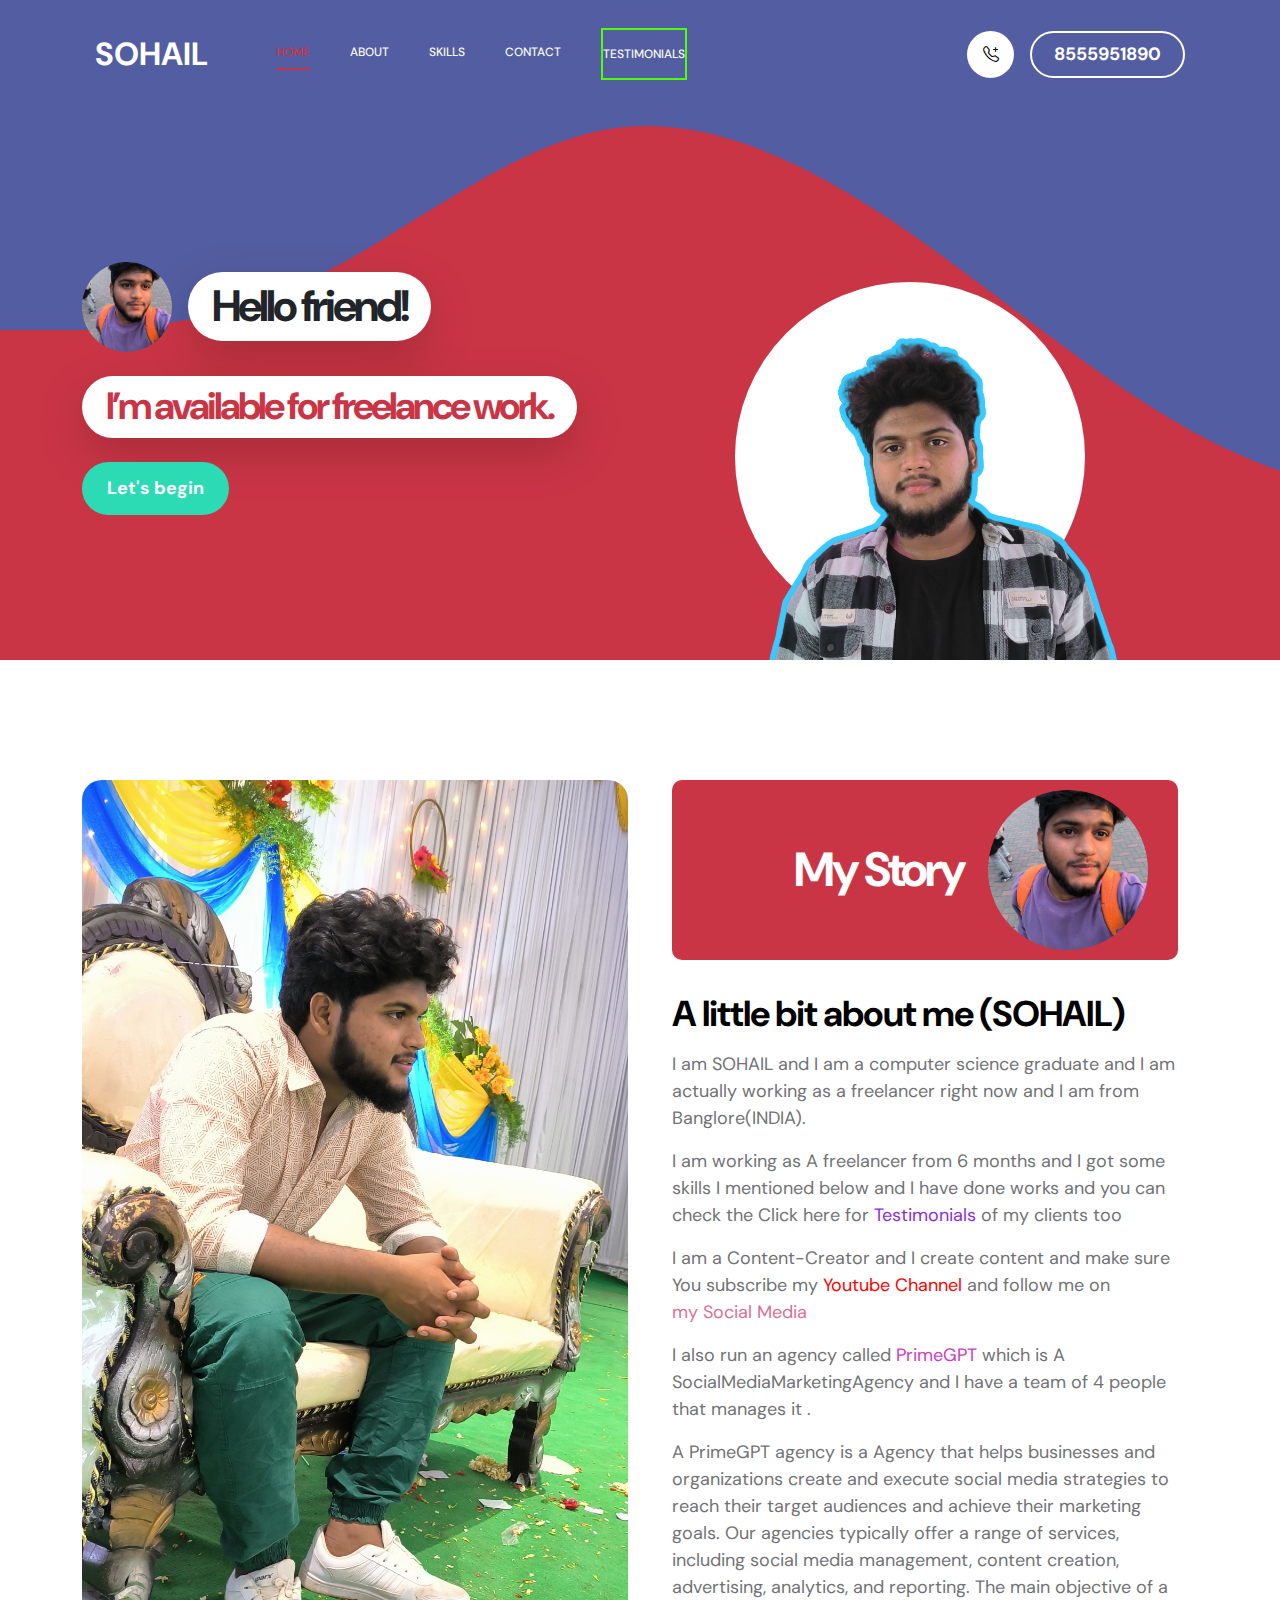
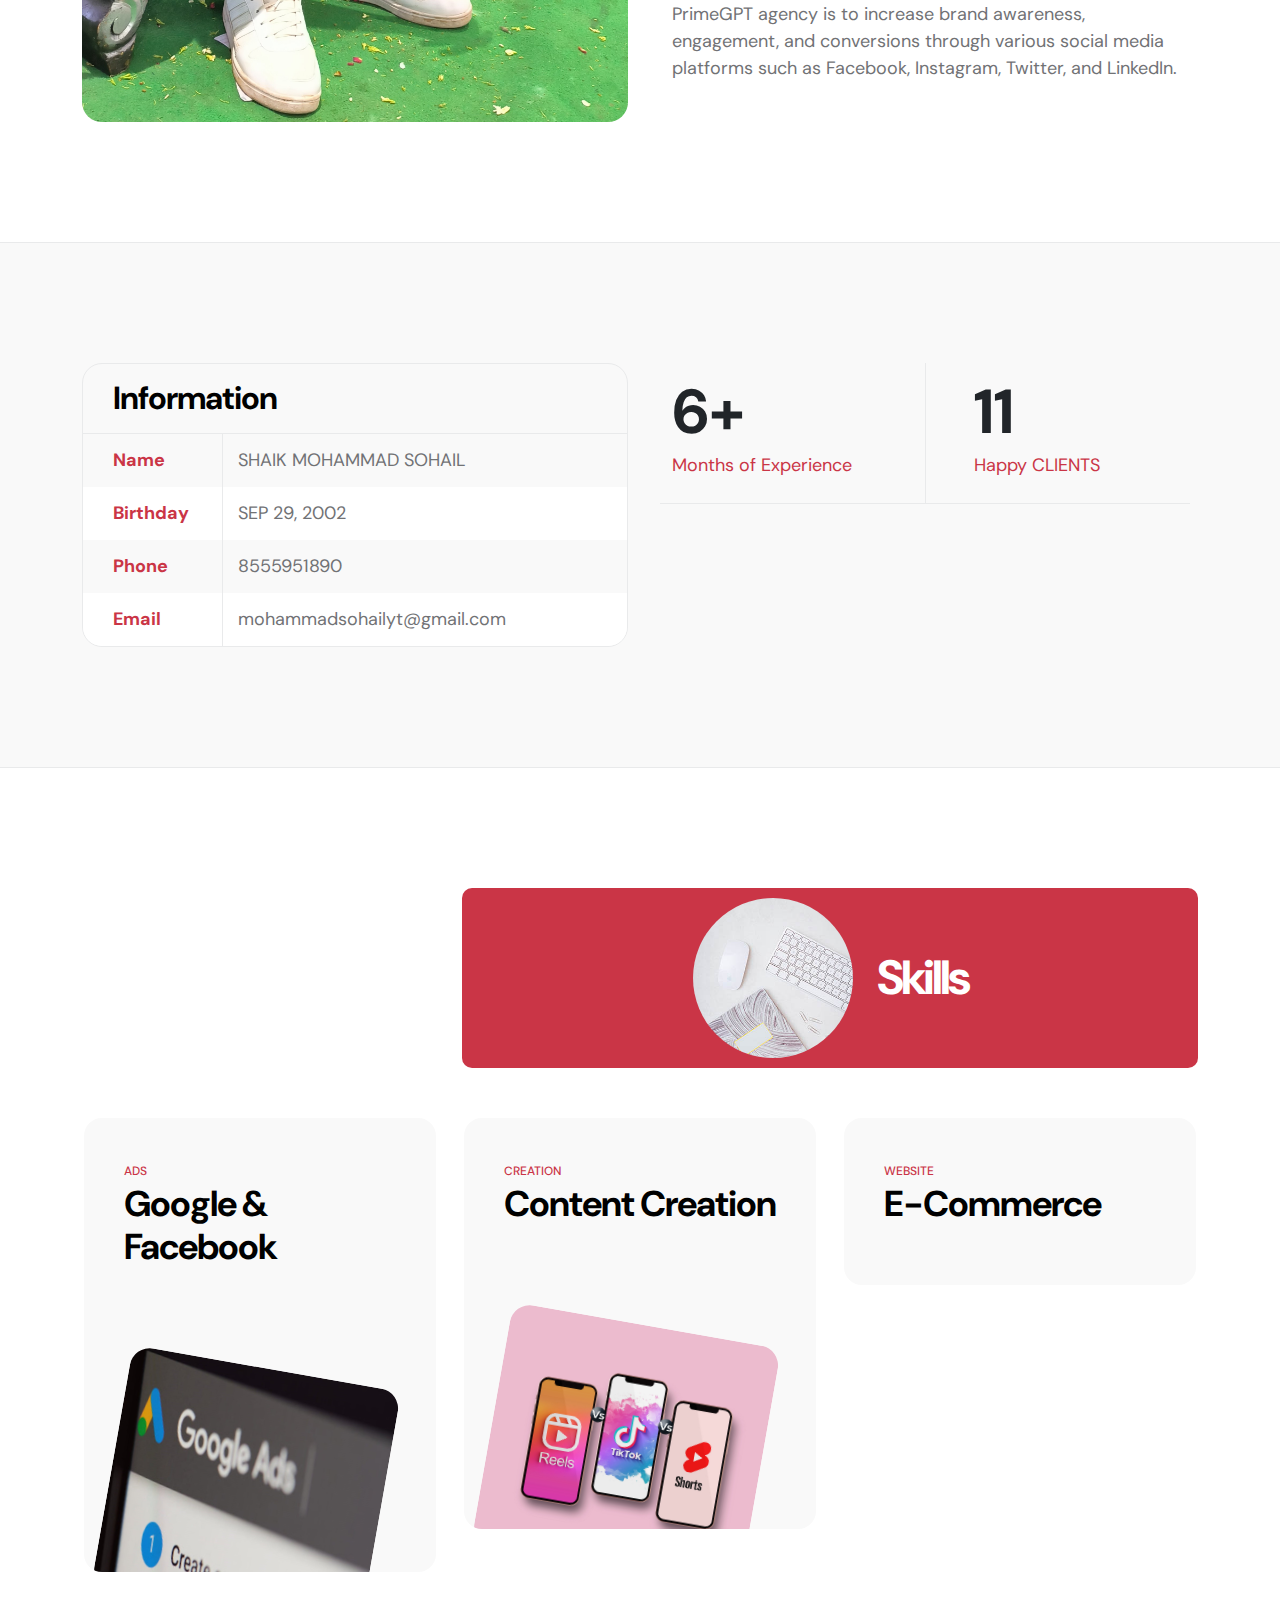
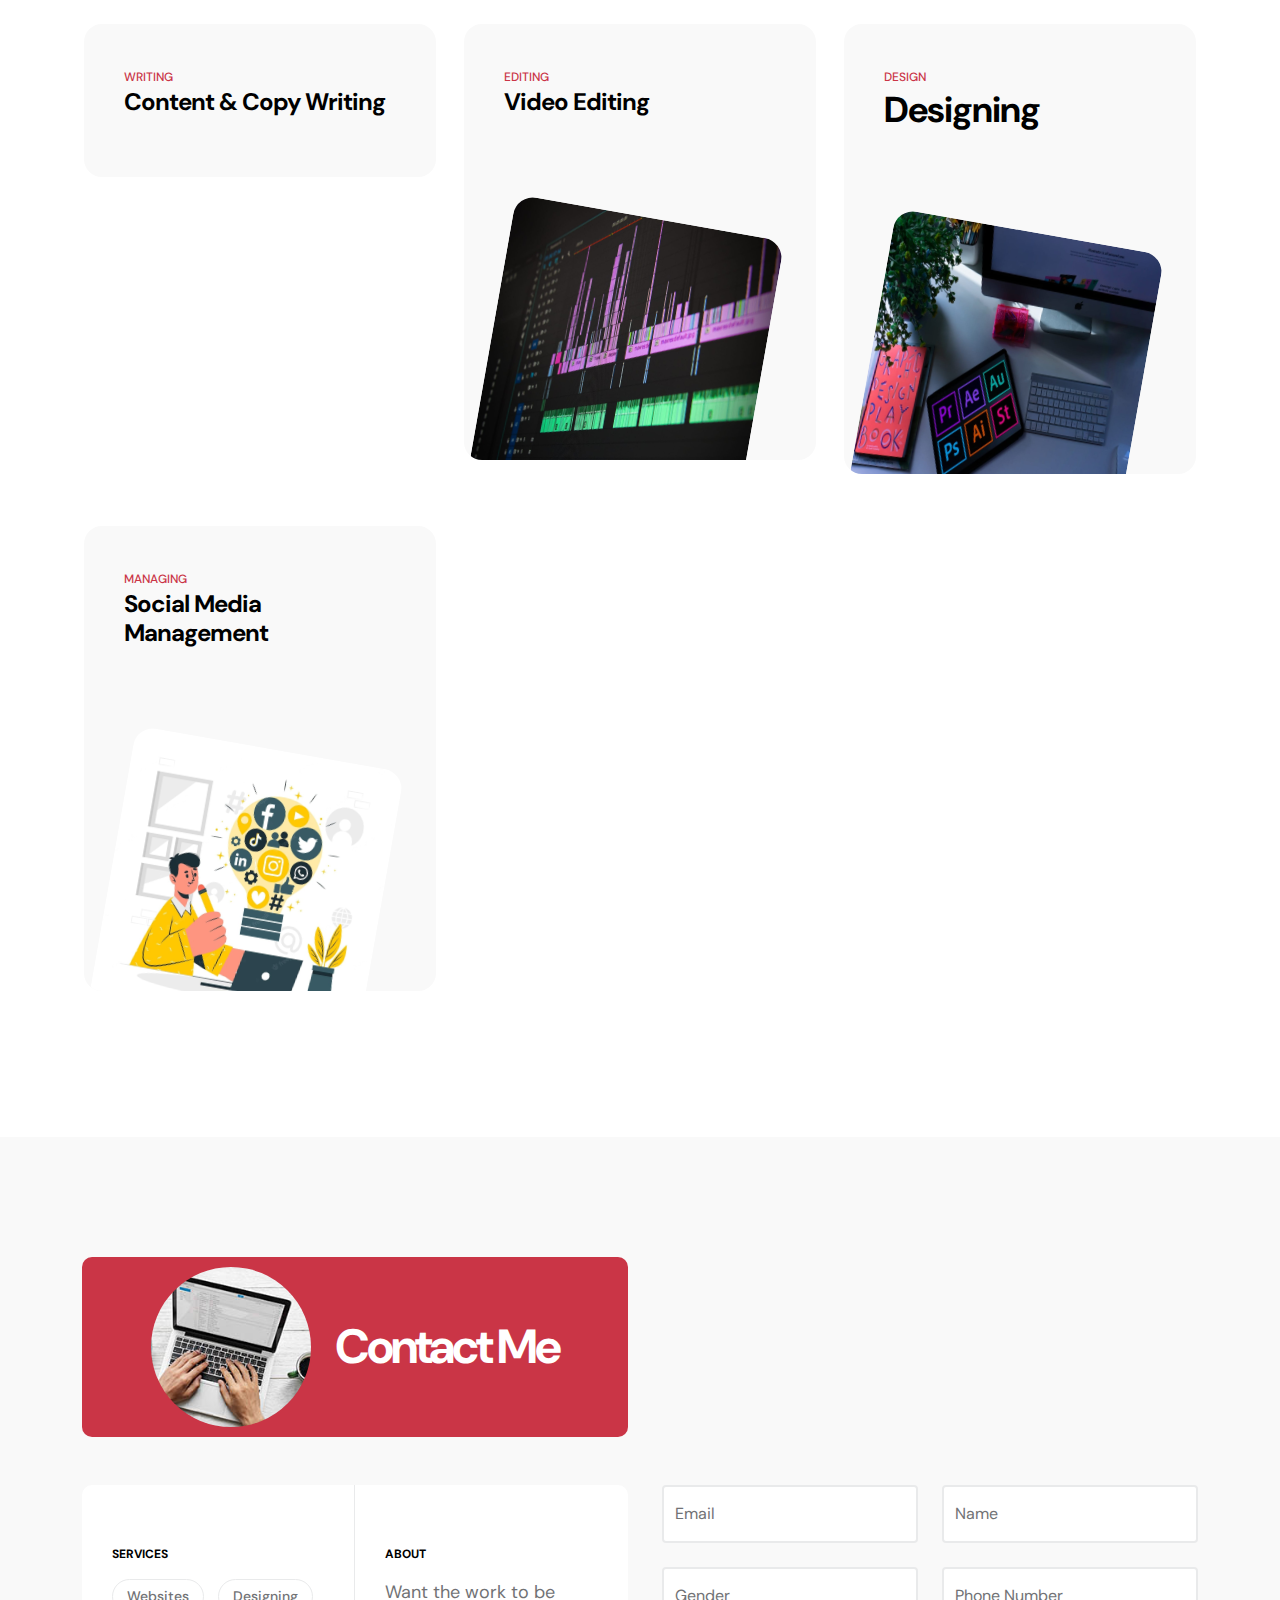
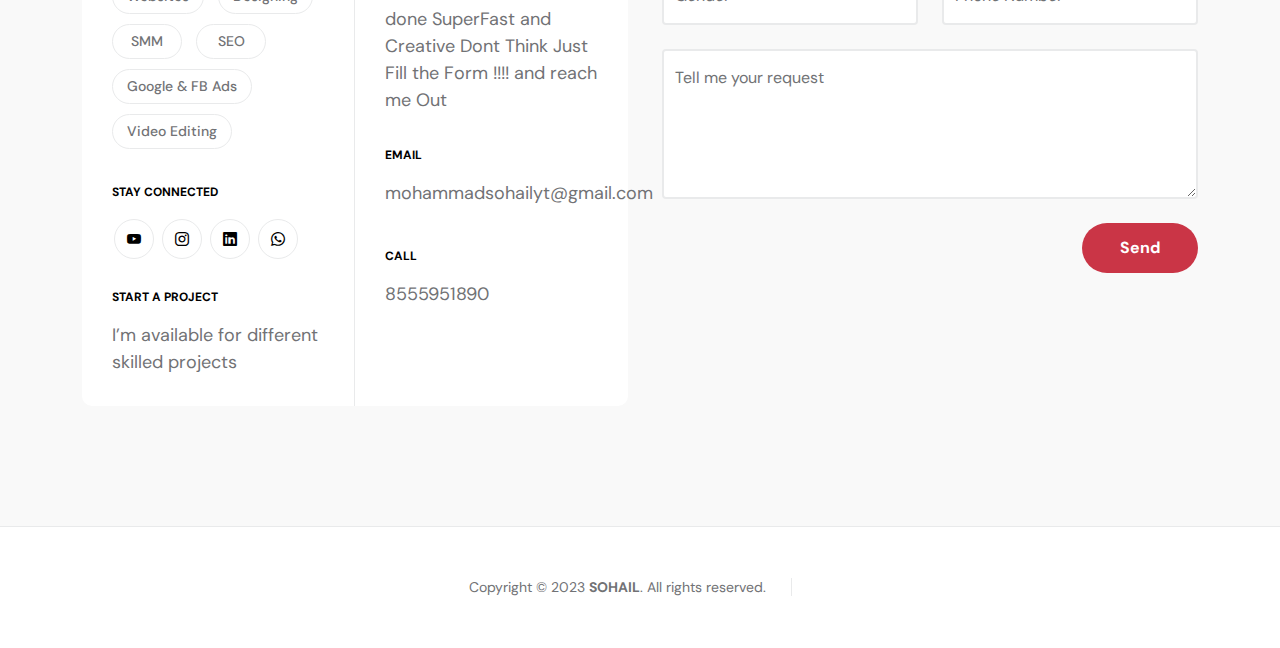
==== index.html @ 447bee87 "Add files via upload" ====
<!doctype html>
<html lang="en">
    <head>
        <meta charset="utf-8">
        <meta name="viewport" content="width=device-width, initial-scale=1">

        <meta name="description" content="">
        <meta name="author" content="Sohail">

        <!-- replace SOhailMo with templateMo for offical user -->

        <title>SOHAIL</title>

        <!-- CSS FILES -->
        <link rel="preconnect" href="https://fonts.googleapis.com">
        
        <link rel="preconnect" href="https://fonts.gstatic.com" crossorigin>
        
        <link href="https://fonts.googleapis.com/css2?family=DM+Sans:wght@400;500;700&display=swap" rel="stylesheet">

        <link href="css/bootstrap.min.css" rel="stylesheet">

        <link href="css/bootstrap-icons.css" rel="stylesheet">

        <link href="css/magnific-popup.css" rel="stylesheet">

        <link href="css/Sohail.css" rel="stylesheet">

        <link rel="icon" type="image/x-icon" href="images\favicon.ico">

        
<!--


https://Sohailmo.com/tm-578-first-portfolio

-->
    </head>
    
    <body>

        <section class="preloader">
            <div class="spinner">
                <span class="spinner-rotate"></span>    
            </div>
        </section>

        <nav class="navbar navbar-expand-lg">
            <div class="container">

                <button class="navbar-toggler" type="button" data-bs-toggle="collapse" data-bs-target="#navbarNav" aria-controls="navbarNav" aria-expanded="false" aria-label="Toggle navigation">
                    <span class="navbar-toggler-icon"></span>
                </button>

                <a href="index.html" class="navbar-brand mx-auto mx-lg-0">SOHAIL</a>

                <div class="d-flex align-items-center d-lg-none">
                    <i class="navbar-icon bi-telephone-plus me-3"></i>
                    <a href="tel: 8555951890"></a>
                        8555951890
                    </a>
                </div>

                <div class="collapse navbar-collapse" id="navbarNav">
                    <ul class="navbar-nav ms-lg-5">
                        <li class="nav-item">
                            <a class="nav-link click-scroll" href="#section_1">Home</a>
                        </li>

                        <li class="nav-item">
                            <a class="nav-link click-scroll" href="#section_2">About</a>
                        </li>

                        <!-- <li class="nav-item">
                            <a class="nav-link click-scroll" href="#section_3">Services</a>
                        </li> -->

                        <li class="nav-item">
                            <a class="nav-link click-scroll" href="#section_3">Skills</a>
                        </li>

                        <li class="nav-item">
                            <a class="nav-link click-scroll" href="#section_4">Contact</a>
                        </li> 

                        <li class="nav-item">
                            <a class="nav-link click-scroll" href="Testimonials.html" style="border: 2px solid rgb(77, 255, 0);">Testimonials</a>
                        </li>
                    </ul>

                    <div class="d-lg-flex align-items-center d-none ms-auto">
                        <i class="navbar-icon bi-telephone-plus me-3"></i>
                        <a class="custom-btn btn" href="tel:8555951890">
                            8555951890
                        </a>
                    </div>
                </div>

            </div>
        </nav>

        <main>

            <section class="hero d-flex justify-content-center align-items-center" id="section_1">
                <div class="container">
                    <div class="row">

                        <div class="col-lg-7 col-12">
                            <div class="hero-text">
                                <div class="hero-title-wrap d-flex align-items-center mb-4">
                                    <img src="images/SohailSmall.jpg" class="avatar-image avatar-image-large img-fluid" alt="">

                                    <h1 class="hero-title ms-3 mb-0">Hello friend!</h1>
                                </div>

                                <h2 class="mb-4">I’m available for freelance work.</h2>
                                <p class="mb-4"><a class="custom-btn btn custom-link" href="#section_2">Let's begin</a></p>
                            </div>
                        </div>

                        <div class="col-lg-5 col-12 position-relative">
                            <div class="hero-image-wrap"></div>
                            <img src="images/portrait-happy-excited-Sohail.png" class="hero-image img-fluid" alt="">
                        </div>

                    </div>
                </div>

                <svg xmlns="http://www.w3.org/2000/svg" viewBox="0 0 1440 320"><path fill="#535da1" fill-opacity="1" d="M0,160L24,160C48,160,96,160,144,138.7C192,117,240,75,288,64C336,53,384,75,432,106.7C480,139,528,181,576,208C624,235,672,245,720,240C768,235,816,213,864,186.7C912,160,960,128,1008,133.3C1056,139,1104,181,1152,202.7C1200,224,1248,224,1296,197.3C1344,171,1392,117,1416,90.7L1440,64L1440,0L1416,0C1392,0,1344,0,1296,0C1248,0,1200,0,1152,0C1104,0,1056,0,1008,0C960,0,912,0,864,0C816,0,768,0,720,0C672,0,624,0,576,0C528,0,480,0,432,0C384,0,336,0,288,0C240,0,192,0,144,0C96,0,48,0,24,0L0,0Z"></path></svg>
            </section>


            <section class="about section-padding" id="section_2">
                <div class="container">
                    <div class="row">

                        <div class="col-lg-6 col-12">
                            <img src="images/SohailPortrait.jpg" class="about-image img-fluid" alt="">
                        </div>

                        <div class="col-lg-6 col-12 mt-5 mt-lg-0">
                            <div class="about-thumb">

                                <div class="section-title-wrap d-flex justify-content-end align-items-center mb-4">
                                    <h2 class="text-white me-4 mb-0">My Story</h2>

                                    <img src="images/SohailSmall.jpg" class="avatar-image img-fluid" alt="">
                                </div>

                                <h3 class="pt-2 mb-3">A little bit about me (SOHAIL)</h3>

                                <p>I am SOHAIL and I am a computer science graduate and I am actually working as a freelancer right now and I am from Banglore(INDIA).</p>

                                <p>I am working as A freelancer from 6 months and I got some skills I mentioned below and I have done works and you can check the Click here for <a href="Testimonials.html" style="color: blueviolet;">Testimonials</a>  of my clients too </p>

                                <p>I am a Content-Creator and I create content and make sure You subscribe my <a href="https://www.youtube.com/@infyy_yt/featured" style="color: red;">Youtube Channel</a> and follow me on <Span><a class="nav click-scroll" href="#socialmedia" style="color: palevioletred;">my Social Media</a></Span></p>
                                
                                <p>I also run an agency called <a href="primegpt.netlify.app" style="color: rgb(204, 64, 197);">PrimeGPT </a>which is A SocialMediaMarketingAgency and I have a team of 4 people that manages it .</p>

                                <p>
A PrimeGPT agency is a Agency that helps businesses and organizations create and execute social media strategies to reach their target audiences and achieve their marketing goals. Our agencies typically offer a range of services, including social media management, content creation, advertising, analytics, and reporting. The main objective of a PrimeGPT agency is to increase brand awareness, engagement, and conversions through various social media platforms such as Facebook, Instagram, Twitter, and LinkedIn. </p>
                            </div>
                        </div>

                    </div>
                </div>
            </section>

            <section class="featured section-padding">
                <div class="container">
                    <div class="row">

                        <div class="col-lg-6 col-12">
                            <div class="profile-thumb">
                                <div class="profile-title">
                                    <h4 class="mb-0">Information</h4>
                                </div>

                                <div class="profile-body">
                                    <p>
                                        <span class="profile-small-title">Name</span> 
                                        <span>SHAIK MOHAMMAD SOHAIL</span>
                                    </p>

                                    <p>
                                        <span class="profile-small-title">Birthday</span> 
                                        <span>SEP 29, 2002</span>
                                    </p>

                                    <p>
                                        <span class="profile-small-title">Phone</span> 
                                         <span><a href="tel: 8555951890">8555951890</a></span>
                                    </p>

                                    <p>
                                        <span class="profile-small-title">Email</span> 
                                        <span><a href="mailto:mohammadsohailyt@gmail.com">mohammadsohailyt@gmail.com</a></span>
                                    </p>
                                </div>
                            </div>
                        </div>

                        <div class="col-lg-6 col-12 mt-5 mt-lg-0">
                            <div class="about-thumb">
                                <div class="row">
                                    <div class="col-lg-6 col-6 featured-border-bottom py-2">
                                        <strong class="featured-numbers">6+</strong>

                                        <p class="featured-text">Months of Experience</p>
                                    </div>

                                    <div class="col-lg-6 col-6 featured-border-start featured-border-bottom ps-5 py-2">
                                        <strong class="featured-numbers">11</strong>

                                        <p class="featured-text">Happy CLIENTS</p>
                                    </div>

                                    <!-- <div class="col-lg-6 col-6 pt-4">
                                        <strong class="featured-numbers">14</strong>

                                        <p class="featured-text">PROJECTS</p>
                                    </div> -->

                                    <!-- <div class="col-lg-6 col-6 featured-border-start ps-5 pt-4">
                                        <strong class="featured-numbers">72+</strong>

                                        <p class="featured-text">Digital Awards</p>
                                    </div> -->
                                </div>
                            </div>
                        </div>

                    </div>
                </div>
            </section>


            <!-- <section class="clients section-padding">
                <div class="container">
                    <div class="row align-items-center">

                        <div class="col-lg-12 col-12">
                            <h3 class="text-center mb-5">Companies I've had worked</h3>
                        </div>

                        <div class="col-lg-2 col-4 ms-auto clients-item-height">
                            <img src="images/clients/cachet.svg" class="clients-image img-fluid" alt="">
                        </div>

                        <div class="col-lg-2 col-4 clients-item-height">
                            <img src="images/clients/guitar-center.svg" class="clients-image img-fluid" alt="">
                        </div>

                        <div class="col-lg-2 col-4 clients-item-height">
                            <img src="images/clients/tokico.svg" class="clients-image img-fluid" alt="">
                        </div>

                        <div class="col-lg-2 col-4 clients-item-height">
                            <img src="images/clients/shopify.svg" class="clients-image img-fluid" alt="">
                        </div>

                        <div class="col-lg-2 col-4 me-auto clients-item-height">
                            <img src="images/clients/profil-rejser.svg" class="clients-image img-fluid" alt="">
                        </div>

                    </div>
                </div>
            </section> -->


            <!-- <section class="services section-padding" id="section_3">
                <div class="container">
                    <div class="row">

                        <div class="col-lg-10 col-12 mx-auto">
                            <div class="section-title-wrap d-flex justify-content-center align-items-center mb-5">
                                <img src="images/handshake-man-woman-after-signing-business-contract-closeup.jpg" class="avatar-image img-fluid" alt="">

                                <h2 class="text-white ms-4 mb-0">Services</h2>
                            </div>

                            <div class="row pt-lg-5">
                                <div class="col-lg-6 col-12">
                                    <div class="services-thumb">
                                        <div class="d-flex flex-wrap align-items-center border-bottom mb-4 pb-3">
                                            <h3 class="mb-0">Websites</h3>

                                            <div class="services-price-wrap ms-auto">
                                                <p class="services-price-text mb-0">$2,400</p>
                                                <div class="services-price-overlay"></div>
                                            </div>
                                        </div>

                                        <p>You may want to explore Too CSS for great collection of free HTML CSS templates.</p>

                                        <a href="#" class="custom-btn custom-border-btn btn mt-3">Discover More</a>

                                        <div class="services-icon-wrap d-flex justify-content-center align-items-center">
                                            <i class="services-icon bi-globe"></i>
                                        </div>
                                    </div>
                                </div>

                                <div class="col-lg-6 col-12">
                                    <div class="services-thumb services-thumb-up">
                                        <div class="d-flex flex-wrap align-items-center border-bottom mb-4 pb-3">
                                            <h3 class="mb-0">Branding</h3>

                                            <div class="services-price-wrap ms-auto">
                                                <p class="services-price-text mb-0">$1,200</p>
                                                <div class="services-price-overlay"></div>
                                            </div>
                                        </div>

                                        <p>You can explore more CSS templates on SohailMo website by browsing through different tags.</p>

                                        <a href="#" class="custom-btn custom-border-btn btn mt-3">Discover More</a>

                                        <div class="services-icon-wrap d-flex justify-content-center align-items-center">
                                            <i class="services-icon bi-lightbulb"></i>
                                        </div>
                                    </div>
                                </div>

                                <div class="col-lg-6 col-12">
                                    <div class="services-thumb">
                                        <div class="d-flex flex-wrap align-items-center border-bottom mb-4 pb-3">
                                            <h3 class="mb-0">Ecommerce</h3>

                                            <div class="services-price-wrap ms-auto">
                                                <p class="services-price-text mb-0">$3,600</p>
                                                <div class="services-price-overlay"></div>
                                            </div>
                                        </div>

                                        <p>If you need a customized ecommerce website for your business, feel free to discuss with me.</p>

                                        <a href="#" class="custom-btn custom-border-btn btn mt-3">Discover More</a>

                                        <div class="services-icon-wrap d-flex justify-content-center align-items-center">
                                            <i class="services-icon bi-phone"></i>
                                        </div>
                                    </div>
                                </div>

                                <div class="col-lg-6 col-12">
                                    <div class="services-thumb services-thumb-up">
                                        <div class="d-flex flex-wrap align-items-center border-bottom mb-4 pb-3">
                                            <h3 class="mb-0">SEO</h3>

                                            <div class="services-price-wrap ms-auto">
                                                <p class="services-price-text mb-0">$1,450</p>
                                                <div class="services-price-overlay"></div>
                                            </div>
                                        </div>

                                        <p>To list your website first on any search engine, we will work together. First Portfolio is one-page CSS Template for free download.</p>

                                        <a href="#" class="custom-btn custom-border-btn btn mt-3">Discover More</a>

                                        <div class="services-icon-wrap d-flex justify-content-center align-items-center">
                                            <i class="services-icon bi-google"></i>
                                        </div>
                                    </div>
                                </div>
                            </div>
                        </div>
                    </div>
                </div>
            </section> -->


            <section class="projects section-padding" id="section_3">
                <div class="container">
                    <div class="row">

                        <div class="col-lg-8 col-md-8 col-12 ms-auto">
                            <div class="section-title-wrap d-flex justify-content-center align-items-center mb-4">
                                <img src="images/white-desk-work-study-aesthetics.jpg" class="avatar-image img-fluid" alt="">

                                <h2 class="text-white ms-4 mb-0">Skills</h2>
                            </div>
                        </div>

                        <div class="clearfix" ></div>

                        <div class="col-lg-4 col-md-6 col-12">
                            <div class="projects-thumb">
                                <div class="projects-info">
                                    <small class="projects-tag">Ads</small>

                                    <h3 class="projects-title">Google & Facebook</h3>

                                    <!-- <a Testimonials.html" style="font-weight: bolder;">Click here for Testimonials</a> -->
                                </div>

                                <a href="images/projects/Google_ads.jpeg" class="popup-image">
                                    <img src="images/projects/Google_ads.jpeg" class="projects-image img-fluid" alt="">
                                </a>
                            </div>
                        </div>

                        <div class="col-lg-4 col-md-6 col-12">
                            <div class="projects-thumb">
                                <div class="projects-info">
                                    <small class="projects-tag">Creation</small>

                                    <h3 class="projects-title">Content Creation</h3>
                                    <!-- <a href="www.instagram.com" style="font-weight: bolder;">Click here for www.instagram.com</a> -->

                                </div>

                                <a href="images/projects/Content_creation.jpg" class="popup-image">
                                    <img src="images/projects/Content_creation.jpg" class="projects-image img-fluid" alt="">
                                </a>
                            </div>
                        </div>

                        <div class="col-lg-4 col-md-6 col-12">
                            <div class="projects-thumb">
                                <div class="projects-info">
                                    <small class="projects-tag">Website</small>

                                    <h3 class="projects-title">E-Commerce</h3>
                                    <!-- <a href="Testimonials.html" style="font-weight: bolder;">Click here for Testimonials</a> -->

                                </div>

                                <a href="images/projects/WebDesign.jpg" class="popup-image">
                                    <img src="images/projects/WebDesign.jpg" class="projects-image img-fluid" alt="">
                                </a>
                            </div>
                        </div>

                        <div class="col-lg-4 col-md-6 col-12">
                            <div class="projects-thumb">
                                <div class="projects-info">
                                    <small class="projects-tag">Writing</small>

                                    <h3 class="projects-title" style="font-size: x-large;">Content & Copy Writing</h3>
                                    <!-- <a Testimonials.html" style="font-weight: bolder;">Click here for Testimonials</a> -->

                                </div>

                                <a href="images/projects/Content_Writing.png" class="popup-image">
                                    <img src="images/projects/Content_Writing.png" class="projects-image img-fluid" alt="">
                                </a>
                            </div>
                        </div>

                        <div class="col-lg-4 col-md-6 col-12">
                            <div class="projects-thumb">
                                <div class="projects-info">
                                    <small class="projects-tag">Editing</small>

                                    <h3 class="projects-title" style="font-size: x-large;">Video Editing</h3>
                                    <!-- <a Testimonials.html" style="font-weight: bolder;">Click here for Testimonials</a> -->

                                </div>

                                <a href=images/projects/Video_editing.jpg class="popup-image">
                                    <img src=images/projects/Video_editing.jpg class="projects-image img-fluid" alt="">
                                </a>

                                
                            </div>
                        </div>

                        <div class="col-lg-4 col-md-6 col-12">
                            <div class="projects-thumb">
                                <div class="projects-info">
                                    <small class="projects-tag">Design</small>

                                    <h3 class="projects-title">Designing</h3>
                                    <!-- <a href="Testimonials.html" style="font-weight: bolder;">Click here for Testimonials</a> -->

                                </div>

                                <a href="images\projects\Design.jpg" class="popup-image">
                                    <img src="images\projects\Design.jpg" class="projects-image img-fluid" alt="">
                                </a>
                            </div>
                        </div>

                        <div class="col-lg-4 col-md-6 col-12">
                            <div class="projects-thumb">
                                <div class="projects-info">
                                    <small class="projects-tag">Managing</small>

                                    <h3 class="projects-title" style="font-size: x-large;">Social Media Management</h3>
                                    <!-- <a href="Testimonials.html" style="font-weight: bolder;">Click here for Testimonials</a> -->

                                </div>

                                <a href="images/projects/Social_media_mangement.jpeg" class="popup-image">
                                    <img src="images/projects/Social_media_mangement.jpeg" class="projects-image img-fluid" alt="">
                                </a>
                            </div>
                        </div>

                    </div>
                </div>
            </section>

            <section class="contact section-padding" id="section_4">
                    <div class="container">
                        <div class="row">

                            <div class="col-lg-6 col-md-8 col-12">
                                <div class="section-title-wrap d-flex justify-content-center align-items-center mb-5">
                                    <img src="images/aerial-view-man-using-computer-laptop-wooden-table.jpg" class="avatar-image img-fluid" alt="">

                                    <h2 class="text-white ms-4 mb-0">Contact Me</h2>
                                </div>
                            </div>

                            <div class="clearfix"></div>

                            <div class="col-lg-3 col-md-6 col-12 pe-lg-0">
                                <div class="contact-info contact-info-border-start d-flex flex-column">
                                    <strong class="site-footer-title d-block mb-3">Services</strong>

                                    <ul class="footer-menu">
                                        <li class="footer-menu-item"><a class="footer-menu-link">Websites</a></li>
                                        
                                        <li class="footer-menu-item"><a class="footer-menu-link">Designing</a></li>

                                        <li class="footer-menu-item"><a class="footer-menu-link">SMM</a></li>

                                        <li class="footer-menu-item"><a class="footer-menu-link">SEO</a></li>
                                        
                                        <li class="footer-menu-item"><a class="footer-menu-link">Google & FB Ads</a></li>
                                        
                                        <li class="footer-menu-item"><a class="footer-menu-link">Video Editing</a></li>
                                    </ul>

                                    <strong class="site-footer-title d-block mt-4 mb-3">Stay connected</strong>

                                    <ul class="social-icon" id="socialmedia">
                                        <li class="social-icon-item"><a href="https://www.youtube.com/@infyy_yt" class="social-icon-link bi-youtube" target="_blank"></a></li>

                                        <li class="social-icon-item"><a href="https://www.instagram.com/sohail_yt1/" class="social-icon-link bi-instagram" target="_blank"></a></li>
                                        
                                        <li class="social-icon-item"><a href="https://www.linkedin.com/in/sohail-yt/" class="social-icon-link bi-linkedin" target="_blank"></a></li>
                                        
                                        <li class="social-icon-item"><a href="https://wa.me/8555951890" class="social-icon-link bi-whatsapp" target="_blank"></a></li>
                                    </ul>

                                    <strong class="site-footer-title d-block mt-4 mb-3">Start a project</strong>

                                    <p class="mb-0">I’m available for different skilled projects</p>
                                </div>
                            </div>

                            <div class="col-lg-3 col-md-6 col-12 ps-lg-0">
                                <div class="contact-info d-flex flex-column">
                                    <strong class="site-footer-title d-block mb-3">About</strong>

                                    <p class="mb-2">
                                       Want the work to be done SuperFast and Creative Dont Think Just Fill the Form !!!! and reach me Out
                              </p>

                                    <strong class="site-footer-title d-block mt-4 mb-3">Email</strong>

                                    <p>
                                        <a href="mohammadsohailyt@gmail.com">
                                            mohammadsohailyt@gmail.com
                                        </a>
                                    </p>

                                    <strong class="site-footer-title d-block mt-4 mb-3">Call</strong>

                                    <p class="mb-0">
                                        <a href="tel: 8555951890">8555951890</a>
                                    </p>
                                </div>
                            </div>

                            <div class="col-lg-6 col-12 mt-5 mt-lg-0">
                                <form action="https://docs.google.com/forms/u/0/d/e/1FAIpQLSdlt6W-LqauX18nai0Jfw8NbauN20WEVrUBnO5o_7WuSZxcCA/formResponse" method="get" class="custom-form contact-form" role="form">
                                    <div class="row">
                                        <div class="col-lg-6 col-md-6 col-12">
                                            <div class="form-floating">
                                                <input type="text" name="emailAddress" id="email" class="form-control" placeholder="Email" required="">
                                                
                                                <label for="floatingInput">Email</label>
                                            </div>
                                        </div>
                                        
                                        <div class="col-lg-6 col-md-6 col-12">
                                            <div class="form-floating">
                                                <input type="text" name="entry.1287325826" id="name" class="form-control" placeholder="Name" required="">
                                                
                                                <label for="floatingInput">Name</label>
                                            </div>
                                        </div>
                                        <div class="col-lg-6 col-md-6 col-12">
                                            <div class="form-floating">
                                                <input type="text" name="entry.875300028" id="gender" class="form-control" placeholder="Gender" required="">
                                                
                                                <label for="floatingInput">Gender</label>
                                            </div>
                                        </div>
                                        <div class="col-lg-6 col-md-6 col-12"> 
                                            <div class="form-floating">
                                                <input type="number" name="entry.2131698695" id="number" pattern="[^ @]*@[^ @]*" class="form-control" placeholder="Phone Number" required="">
                                                
                                                <label for="floatingInput">Phone Number</label>
                                            </div>
                                        </div>

                                        <!-- <div class="col-lg-3 col-md-6 col-6">
                                            <div class="form-check form-check-inline">
                                                <input name="website" type="checkbox" class="form-check-input" id="inlineCheckbox1" value="1">

                                                <label class="form-check-label" for="inlineCheckbox1">
                                                    <i class="bi-globe form-check-icon"></i>
                                                    <span class="form-check-label-text">Websites</span>
                                                </label>
                                          </div>
                                        </div> -->

                                        <!-- <div class="col-lg-3 col-md-6 col-6">
                                            <div class="form-check form-check-inline">
                                                <input name="branding" type="checkbox" class="form-check-input" id="inlineCheckbox2" value="1">

                                                <label class="form-check-label" for="inlineCheckbox2">
                                                    <i class="bi-lightbulb form-check-icon"></i>
                                                    <span class="form-check-label-text">Branding</span>
                                                </label>
                                            </div>
                                        </div> -->

                                        <!-- <div class="col-lg-3 col-md-6 col-6">
                                            <div class="form-check form-check-inline">
                                                <input name="ecommerce" type="checkbox" class="form-check-input" id="inlineCheckbox3" value="1">

                                                <label class="form-check-label" for="inlineCheckbox3">
                                                    <i class="bi-phone form-check-icon"></i>
                                                    <span class="form-check-label-text">Ecommerce</span>
                                                </label>
                                            </div>
                                        </div> -->

                                        <!-- <div class="col-lg-3 col-md-6 col-6">
                                            <div class="form-check form-check-inline me-0">
                                                <input name="seo" type="checkbox" class="form-check-input" id="inlineCheckbox4" value="1">

                                                <label class="form-check-label" for="inlineCheckbox4">
                                                    <i class="bi-google form-check-icon"></i>
                                                    <span class="form-check-label-text">SEO</span>
                                                </label>
                                            </div>
                                        </div> -->

                                        <div class="col-lg-12 col-12">
                                            <div class="form-floating">
                                                <textarea class="form-control" id="message" name="entry.998501650" placeholder="Tell me your request"></textarea>
                                                
                                                <label for="floatingTextarea">Tell me your request</label>
                                            </div>
                                        </div>

                                        <div class="col-lg-3 col-12 ms-auto">
                                            <button type="submit" class="form-control">Send</button>
                                        </div>

                                    </div>
                                </form>
                            </div>

                        </div>
                    </div>
                </div>
            </section>

        </main>

        <footer class="site-footer">
            <div class="container">
                <div class="row">

                    <div class="col-lg-12 col-12">
                        <div class="copyright-text-wrap">
                            <p class="mb-0">
                                <span class="copyright-text">Copyright © 2023 <a href="#">SOHAIL</a>. All rights reserved.</span>
                                <!-- Design: 
                                <a rel="sponsored" href="https://Sohailmo.com" target="_blank">Sohailmo</a> -->
                            </p>
                        </div>
                    </div>

                </div>
            </div>
        </footer>

        <!-- JAVASCRIPT FILES -->
        <script src="js/jquery.min.js"></script>
        <script src="js/bootstrap.min.js"></script>
        <script src="js/jquery.sticky.js"></script>
        <script src="js/click-scroll.js"></script>
        <script src="js/jquery.magnific-popup.min.js"></script>
        <script src="js/magnific-popup-options.js"></script>
        <script src="js/custom.js"></script>

    </body>
</html>
---- css/Sohail.css ----
/*---------------------------------------
  CUSTOM PROPERTIES ( VARIABLES )             
-----------------------------------------*/
:root {
  --white-color:                  #ffffff;
  --primary-color:                #2cdab4;
  --secondary-color:              #ca3546;
  --section-bg-color:             #f9f9f9;
  --dark-color:                   #000000;
  --p-color:                      #717275;
  --border-color:                 #e9eaeb;
  --featured-border-color:        #d95fdb;

  --body-font-family:             'DM Sans', sans-serif;

  --h1-font-size:                 62px;
  --h2-font-size:                 48px;
  --h3-font-size:                 36px;
  --h4-font-size:                 32px;
  --h5-font-size:                 24px;
  --h6-font-size:                 22px;
  --p-font-size:                  18px;
  --menu-font-size:               12px;
  --copyright-font-size:          14px;

  --border-radius-large:          100px;
  --border-radius-medium:         20px;
  --border-radius-small:          10px;

  --font-weight-normal:           400;
  --font-weight-medium:           500;
  --font-weight-bold:             700;
}

body {
    background: var(--white-color);
    font-family: var(--body-font-family); 
}


/*---------------------------------------
  TYPOGRAPHY               
-----------------------------------------*/

h2,
h3,
h4,
h5,
h6 {
  color: var(--dark-color);
}

h1,
h2,
h3,
h4,
h5,
h6 {
  font-weight: var(--font-weight-bold);
  letter-spacing: -1px;
}

h1 {
  font-size: var(--h1-font-size);
  letter-spacing: -3px;
}

h2 {
  font-size: var(--h2-font-size);
  color: var(--secondary-color);
  letter-spacing: -3px;
}

h3 {
  font-size: var(--h3-font-size);
}

h4 {
  font-size: var(--h4-font-size);
}

h5 {
  font-size: var(--h5-font-size);
  line-height: normal;
}

h6 {
  font-size: var(--h6-font-size);
}

p {
  color: var(--p-color);
  font-size: var(--p-font-size);
  font-weight: var(--font-weight-normal);
}

ul li {
  color: var(--p-color);
  font-size: var(--p-font-size);
  font-weight: var(--font-weight-normal);
}

a, 
button {
  touch-action: manipulation;
  transition: all 0.3s;
}

a {
  color: var(--p-color);
  text-decoration: none;
}

a:hover {
  color: var(--secondary-color);
}

::selection {
  background: var(--secondary-color);
  color: var(--white-color);
}

::-moz-selection {
  background: var(--secondary-color);
  color: var(--white-color);
}

.section-padding {
  padding-top: 120px;
  padding-bottom: 120px;
}

b,
strong {
  font-weight: var(--font-weight-bold);
}

.section-title-wrap {
  background: var(--secondary-color);
  border-radius: var(--border-radius-small);
  padding: 10px 30px;
}


/*---------------------------------------
  AVATAR IMAGE               
-----------------------------------------*/
.avatar-image {
  border-radius: var(--border-radius-large);
  width: 160px;
  height: 160px;
  object-fit: cover;
}

.avatar-image-large {
  width: 90.4px;
  height: 90.4px;
}


/*---------------------------------------
  PRE LOADER               
-----------------------------------------*/
.preloader {
  position: fixed;
  top: 0;
  left: 0;
  width: 100%;
  height: 100%;
  z-index: 99999;
  display: flex;
  flex-flow: row nowrap;
  justify-content: center;
  align-items: center;
  background: none repeat scroll 0 0 var(--white-color);
}

.spinner {
  border: 1px solid transparent;
  border-radius: var(--border-radius-small);
  position: relative;
}

.spinner:before {
  content: '';
  box-sizing: border-box;
  position: absolute;
  top: 50%;
  left: 50%;
  width: 45px;
  height: 45px;
  margin-top: -10px;
  margin-left: -10px;
  border-radius: 50%;
  border: 1px solid var(--border-color);
  border-top-color: var(--white-color);
  animation: spinner .9s linear infinite;
}

@-webkit-@keyframes spinner {
  to {transform: rotate(360deg);
  }
}

@keyframes spinner {
  to {transform: rotate(360deg);}
}


/*---------------------------------------
  CUSTOM ICON               
-----------------------------------------*/
.navbar-icon {
  background: var(--white-color);
  border-radius: var(--border-radius-large);
  color: var(--dark-color);
  width: 47px;
  height: 47px;
  line-height: 47px;
  text-align: center;
}

.is-sticky .navbar-icon {
  background: var(--secondary-color);
  color: var(--white-color);
}

.form-check-icon {
  color: var(--secondary-color);
}


/*---------------------------------------
  CUSTOM BUTTON               
-----------------------------------------*/
.custom-btn,
.navbar .custom-btn {
  font-size: var(--p-font-size);
  font-weight: var(--font-weight-bold);
}

.navbar .custom-btn {
  background: transparent;
  border-width: 2px;
  border-style: solid;
  border-color: var(--white-color);
  color: var(--white-color);
  padding: 8px 22px;
}

.navbar .custom-btn:hover {
  background: var(--white-color);
  border-color: transparent;
  color: var(--secondary-color);
}

.custom-btn {
  background: var(--secondary-color);
  border-radius: var(--border-radius-large);
  color: var(--white-color);
  font-weight: var(--font-weight-bold);
  padding: 12px 24px;
}

.custom-btn:hover {
  background: var(--primary-color);
  box-shadow: 0 1rem 3rem rgba(0,0,0,.175);
  color: var(--white-color);
}

.custom-border-btn {
  background: transparent;
  border: 2px solid var(--border-color);
  color: var(--p-color);
}

.custom-border-btn:hover {
  background: var(--secondary-color);
  border-color: var(--secondary-color);
  color: var(--white-color);
}

.custom-link {
	background-color: var(--primary-color);
}

.custom-link:hover {
	background-color: var(--secondary-color);
}


/*---------------------------------------
  NAVIGATION              
-----------------------------------------*/
.sticky-wrapper {
  position: relative;
  z-index: 222;
  height: auto !important;
}

.is-sticky,
.is-sticky .navbar .container {
  background: var(--white-color);
  box-shadow: 0 1rem 3rem rgb(0 0 0 / 18%);
}

.is-sticky .navbar-brand,
.is-sticky .navbar-brand:hover {
  color: var(--dark-color);
}

.is-sticky .navbar-nav .nav-link {
  color: var(--p-color);
}

.is-sticky .navbar .custom-btn {
  border-color: var(--secondary-color);
  color: var(--secondary-color);
}

.is-sticky .navbar .custom-btn:hover {
  background: var(--secondary-color);
  color: var(--white-color);
}

.navbar {
  background: transparent;
  position: absolute;
  z-index: 9;
  right: 0;
  left: 0;
  transition: all 0.3s;
  padding-top: 15px;
  padding-bottom: 0;
}

.navbar .container {
  border-radius: var(--border-radius-small);
  padding: 10px 25px;
}

.navbar-brand {
  font-size: var(--h4-font-size);
  font-weight: var(--font-weight-bold);
}

.navbar-brand,
.navbar-brand:hover {
  color: var(--white-color);
}

.navbar-expand-lg .navbar-nav .nav-link {
  padding-right: 0;
  padding-left: 0;
  margin-right: 20px;
  margin-left: 20px;
}

.navbar-nav .nav-link {
  display: inline-block;
  color: var(--section-bg-color);
  font-size: var(--menu-font-size);
  font-weight: var(--font-weight-medium);
  text-transform: uppercase;
  position: relative;
  padding-top: 15px;
  padding-bottom: 15px;
}

.navbar-nav .nav-link::after {
  content: "";
  background: transparent;
  position: absolute;
  bottom: 6px;
  right: 0;
  left: 0;
  width: 100%;
  height: 2px;
}

.navbar-nav .nav-link.active::after, 
.navbar-nav .nav-link:hover::after {
  background: var(--secondary-color);
}

.navbar-nav .nav-link.active, 
.navbar-nav .nav-link:hover {
  color: var(--secondary-color);
}

.navbar-toggler {
  border: 0;
  padding: 0;
  cursor: pointer;
  margin: 0;
  width: 30px;
  height: 35px;
  outline: none;
}

.navbar-toggler:focus {
  outline: none;
  box-shadow: none;
}

.navbar-toggler[aria-expanded="true"] .navbar-toggler-icon {
  background: transparent;
}

.navbar-toggler[aria-expanded="true"] .navbar-toggler-icon:before,
.navbar-toggler[aria-expanded="true"] .navbar-toggler-icon:after {
  transition: top 300ms 50ms ease, -webkit-transform 300ms 350ms ease;
  transition: top 300ms 50ms ease, transform 300ms 350ms ease;
  transition: top 300ms 50ms ease, transform 300ms 350ms ease, -webkit-transform 300ms 350ms ease;
  top: 0;
}

.navbar-toggler[aria-expanded="true"] .navbar-toggler-icon:before {
  transform: rotate(45deg);
}

.navbar-toggler[aria-expanded="true"] .navbar-toggler-icon:after {
  transform: rotate(-45deg);
}

.navbar-toggler .navbar-toggler-icon {
  background: var(--white-color);
  transition: background 10ms 300ms ease;
  display: block;
  width: 30px;
  height: 2px;
  position: relative;
}

.navbar-toggler .navbar-toggler-icon:before,
.navbar-toggler .navbar-toggler-icon:after {
  transition: top 300ms 350ms ease, -webkit-transform 300ms 50ms ease;
  transition: top 300ms 350ms ease, transform 300ms 50ms ease;
  transition: top 300ms 350ms ease, transform 300ms 50ms ease, -webkit-transform 300ms 50ms ease;
  position: absolute;
  right: 0;
  left: 0;
  background: var(--white-color);
  width: 30px;
  height: 2px;
  content: '';
}

.navbar-toggler .navbar-toggler-icon::before {
  top: -8px;
}

.navbar-toggler .navbar-toggler-icon::after {
  top: 8px;
}


/*---------------------------------------
  HERO              
-----------------------------------------*/
.hero {
  background: var(--secondary-color);
  position: relative;
  overflow: hidden;
  padding-top: 330px;
  padding-bottom: 330px;
}

@media  screen and (min-width: 991px) {
  .hero {
    height: 60vh;
  }
}

.hero-title,
.hero h2 {
  background: var(--white-color);
  box-shadow: 0 1rem 3rem rgba(0,0,0,.175);
  border-radius: var(--border-radius-large);
  display: inline-block;
  padding: 8px 24px;
}

.hero-title {
	font-size: 44px;
}

.hero h2 {
	font-size: 38px;
}

.hero-text {
  position: relative;
  z-index: 22;
  top: 70px;
}

.hero-image-wrap {
  background: var(--white-color);
  border-radius: 100%;
  width: 350px;
  height: 350px;
  position: absolute;
  z-index: 22;
  top: 90px;
  right: 90;
  left: 0;
  margin: auto;
  pointer-events: none;
}

.hero-image {
  position: absolute;
  z-index: 22;
  top: 0;
  width: 100%;
  min-width: 550px;
}

.hero svg {
  position: absolute;
  z-index: 2;
  bottom: 0;
  right: 0;
  left: 0;
  overflow: hidden;
  height: 100%;
  pointer-events: none;
}


/*---------------------------------------
  ABOUT              
-----------------------------------------*/
.profile-thumb {
  border: 1px solid var(--border-color);
  border-radius: var(--border-radius-medium);
  position: relative;
  overflow: hidden;
}

.profile-title {
  border-bottom: 1px solid var(--border-color);
  padding: 15px 30px;
}

.profile-small-title {
  border-right: 1px solid var(--border-color);
  color: var(--secondary-color);
  font-weight: var(--font-weight-bold);
  min-width: 140px;
  margin-right: 10px;
  padding: 13px 30px;
  display: inline-block;
}

.profile-body p {
  margin-bottom: 0;
}

.profile-body p:nth-of-type(even) {
  background: var(--white-color);
}

.about-image {
  border-radius: var(--border-radius-medium);
}

.about-thumb {
  padding-right: 20px;
  padding-left: 20px;
}


/*---------------------------------------
  FEATURED              
-----------------------------------------*/
.featured-numbers {
  font-size: var(--h1-font-size);
  line-height: normal;
  display: block;
}

.featured-text {
  color: var(--secondary-color);
}

.featured-border-bottom {
  border-bottom: 1px solid var(--border-color);
}

.featured-border-start {
  border-left: 1px solid var(--border-color);
}


/*---------------------------------------
  CLIENTS              
-----------------------------------------*/

.clients-item-height {
	height: 120px;
}

.clients-image {
  display: block;
  max-width: 100px;
  margin: auto;
  transition: all ease 0.2s;
}

.clients-image:hover {
  transform: scale(1.3);
}


/*---------------------------------------
  SERVICES              
-----------------------------------------*/
.services,
.featured {
  background: var(--section-bg-color);
  border-top: 1px solid var(--border-color);
  border-bottom: 1px solid var(--border-color);
}

.services-thumb {
  background: var(--white-color);
  border: 2px solid transparent;
  border-radius: var(--border-radius-medium);
  position: relative;
  overflow: hidden;
  margin-bottom: 24px;
  padding: 40px 40px 240px 40px;
  transition: all 0.5s;
}

.services-thumb-up {
  position: relative;
  bottom: 50px;
  margin-bottom: -50px;
}

.services-thumb:hover {
  border: 2px solid var(--secondary-color);
  box-shadow: 0 1rem 3rem rgba(0,0,0,.175);
}

.services-thumb:hover .services-icon-wrap {
  background: var(--secondary-color);
  border-color: var(--secondary-color);
  color: var(--white-color);
}

.services-icon-wrap {
  border: 1px solid var(--border-color);
  border-radius: var(--border-radius-small);
  position: absolute;
  bottom: 0;
  right: 0;
  width: 50%;
  height: 55%;
  transform: rotate(-35deg) translateY(55px);
  transition: all ease 0.5s;
}

.services-icon {
  font-size: 90px;
  position: relative;
  bottom: 15px;
}

.services-thumb:hover .services-price-wrap {
  background: var(--secondary-color);
}

.services-thumb:hover .services-price-overlay {
  background: var(--primary-color);
}

.services-price-wrap {
  background: var(--primary-color);
  border-radius: var(--border-radius-medium);
  position: relative;
  overflow: hidden;
  padding: 6px 20px 6px 15px;
  transition: all ease 0.5s;
}

.services-price-text {
  color: var(--white-color);
  font-size: var(--copyright-font-size);
  font-weight: var(--font-weight-bold);
}

.services-price-overlay {
  background: var(--secondary-color);
  border-bottom-left-radius: 100%;
  position: absolute;
  top: 0;
  right: 0;
  width: 20px;
  height: 20px;
  pointer-events: none;
}


/*---------------------------------------
  PROJECTS              
-----------------------------------------*/
.projects-thumb {
  background: var(--section-bg-color);
  border: 2px solid var(--white-color);
  border-radius: var(--border-radius-medium);
  position: relative;
  overflow: hidden;
  margin-top: 24px;
  margin-bottom: 24px;
  padding: 40px;
  transition: all ease 0.5s;
}

.projects-thumb:hover {
  border-color: var(--secondary-color);
}

.projects-thumb:hover .projects-image,
.projects-thumb:focus .projects-image {
  transform: rotate(0) translateY(0);
}

.projects-thumb .popup-image {
  display: block;
  width: 100%;
  height: 100%;
}

.projects-image {
  border-radius: var(--border-radius-medium);
  display: block;
  width: 100%;
  transform: rotate(10deg) translateY(80px);
  transition: all ease 0.5s;
}

.projects-title {
  margin-bottom: 20px;
}

.projects-tag {
  font-size: var(--menu-font-size);
  font-weight: var(--font-weight-medium);
  color: var(--secondary-color);
  text-transform: uppercase;
  margin-bottom: 5px;
}


/*---------------------------------------
  CONTACT              
-----------------------------------------*/
.contact {
  background: var(--section-bg-color);
}

.contact-info {
  background: var(--white-color);
  border-top-right-radius: var(--border-radius-small);
  border-bottom-right-radius: var(--border-radius-small);
  padding: 60px 30px 30px 30px;
  height: 100%;
}

.contact-info-border-start {
  border-right: 1px solid var(--border-color);
  border-radius: var(--border-radius-small) 0 0 var(--border-radius-small);
}

.contact-form {
  margin-left: 10px;
}


/*---------------------------------------
  CUSTOM FORM               
-----------------------------------------*/
.custom-form .form-control {
  background: var(--white-color);
  box-shadow: none;
  border: 2px solid var(--border-color);
  color: var(--p-color);
  margin-bottom: 24px;
  padding-top: 13px;
  padding-bottom: 13px;
  outline: none;
}

.form-floating>label {
  color: var(--p-color);
}

.form-check-inline {
  vertical-align: middle;
  width: 100%;
  position: relative;
  margin-right: 0;
  margin-top: 0;
  margin-bottom: 24px;
  padding: 0;
}

.custom-form .form-check-label {
  position: absolute;
  top: 50%;
  left: 50%;
  transform: translate(-50%, -50%);
  text-align: center;
}

.form-check-label-text {
  color: var(--p-color);
  display: block;
  font-size: copyright-font-size;
  margin-top: 5px;
}

.form-check-input[type=checkbox] {
  background: var(--white-color);
  border: 2px solid var(--border-color);
  box-shadow: none;
  outline: none;
  width: 100%;
  margin-top: 0;
  margin-left: 0;
  padding: 40px 50px;
}

.form-check-input:checked[type=checkbox] {
  background-image: none;
}

.form-check-input:hover,
.form-check-input:checked {
  background-color: transparent;
  border-color: var(--secondary-color);
}

.custom-form .form-control:hover,
.custom-form .form-control:focus {
  background: transparent;
  border-color: var(--secondary-color);
}

.custom-form .form-floating textarea {
  height: 150px;
}

.custom-form button[type="submit"] {
  background: var(--secondary-color);
  border: none;
  border-radius: var(--border-radius-large);
  color: var(--white-color);
  font-weight: var(--font-weight-bold);
  transition: all 0.3s;
  margin-bottom: 0;
}

.custom-form button[type="submit"]:hover,
.custom-form button[type="submit"]:focus {
  background: var(--primary-color);
  border-color: transparent;
}


/*---------------------------------------
  SITE FOOTER              
-----------------------------------------*/
.site-footer {
  border-top: 1px solid var(--border-color);
  padding-top: 50px;
  padding-bottom: 50px;
  text-align: center;
}

.site-footer-title {
  font-size: var(--menu-font-size);
  color: var(--dark-color);
  text-transform: uppercase;
}

.copyright-text-wrap p,
.copyright-text {
  font-size: var(--copyright-font-size);
}

.copyright-text {
  border-right: 1px solid var(--border-color);
  padding-right: 25px;
  margin-right: 20px;
}

.copyright-text-wrap a {
  font-weight: var(--font-weight-bold);
}

.footer-menu {
  margin: 0;
  padding: 0;
}

.footer-menu-item {
  list-style: none;
  display: inline-block;
  vertical-align: top;
}

.footer-menu-link {
  border: 1px solid var(--border-color);
  border-radius: var(--border-radius-medium);
  font-size: var(--copyright-font-size);
  font-weight: var(--font-weight-medium);
  display: inline-block;
  vertical-align: top;
  text-align: center;
  margin-right: 10px;
  margin-bottom: 10px;
  padding: 6px 14px;
  min-width: 70px;
}

.footer-menu-link:hover {
  background: var(--secondary-color);
  border-color: transparent;
  color: var(--white-color);
}


/*---------------------------------------
  SOCIAL ICON               
-----------------------------------------*/
.social-icon {
  margin: 0;
  padding: 0;
}

.social-icon-item {
  list-style: none;
  display: inline-block;
  vertical-align: top;
}

.social-icon-link {
  border: 1px solid var(--border-color);
  border-radius: var(--border-radius-large);
  font-size: var(--copyright-font-size);
  color: var(--dark-color);
  display: inline-block;
  vertical-align: top;
  margin: 2px 2px 5px 2px;
  width: 40px;
  height: 40px;
  line-height: 40px;
  text-align: center;
}

.social-icon-link:hover {
  background: var(--secondary-color);
  border-color: transparent;
  color: var(--white-color);
}


/*---------------------------------------
  RESPONSIVE STYLES               
-----------------------------------------*/
@media screen and (min-width: 1600px) {
  .hero {
    padding-top: 380px;
    padding-bottom: 380px;
  }

  .hero-image-wrap {
    top: -50px;
    width: 400px;
    height: 400px;
  }

  .hero-image {
    min-width: 650px;
  }
  
  .hero-title,
	.hero h2 {
	  font-size: var(--h2-font-size);
	}
}

@media screen and (max-width: 991px) {
  h1 {
    font-size: 48px;
  }

  h2 {
    font-size: 36px;
  }

  h3 {
    font-size: 32px;
  }

  h4 {
    font-size: 28px;
  }

  h5 {
    font-size: 20px;
  }

  h6 {
    font-size: 18px;
  }

  .section-padding {
    padding-top: 80px;
    padding-bottom: 80px;
  }

  .custom-btn,
  .navbar .custom-btn {
    font-size: var(--copyright-text-font-size);
    padding: 8px 16px;
  }

  .navbar .container {
    background: var(--white-color);
  }

  .navbar-brand,
  .navbar-brand:hover {
    color: var(--dark-color);
  }

  .navbar-icon {
    background: var(--secondary-color);
    color: var(--white-color);
    width: 44px;
    height: 44px;
    line-height: 44px;
  }

  .navbar .custom-btn {
    border-color: var(--secondary-color);
    color: var(--secondary-color);
  }

  .navbar-toggler .navbar-toggler-icon,
  .navbar-toggler .navbar-toggler-icon:before,
  .navbar-toggler .navbar-toggler-icon:after {
    background: var(--dark-color);
  }

  .navbar-expand-lg .navbar-nav .nav-link {
    margin-left: 0;
  }

  .navbar-nav .nav-link {
    color: var(--p-color);
    padding-top: 10px;
    padding-bottom: 10px;
  }

  .hero {
    padding-top: 200px;
    padding-bottom: 400px;
  }

  .hero-text {
    top: 0;
    margin-bottom: 120px;
  }

  .about-thumb {
    padding-right: 0;
    padding-left: 0;
  }

  .about-numbers {
    font-size: 42px;
  }

  .services-thumb-up {
    bottom: 0;
    margin-bottom: 32px;
  }

  .services-thumb {
    margin-bottom: 32px;
    padding-bottom: 270px;
  }

  .services-icon-wrap {
    width: 45%;
    height: 60%;
  }

  .services .col-lg-10 .row .col-lg-6:last-child,
  .projects .col-lg-4:last-child {
    margin-bottom: 0;
  }

  .projects-thumb {
    margin-top: 0;
    margin-bottom: 32px;
  }

  .contact-info {
    border-radius: 0 0 var(--border-radius-small) var(--border-radius-small);
    padding: 40px 30px;
  }

  .contact-info-border-start {
    border-right: 0;
    border-bottom: 1px solid var(--border-color);
    border-radius: var(--border-radius-small) var(--border-radius-small) 0 0;
  }
}

@media screen and (max-width: 575px) {
  .navbar .container {
    margin-right: 12px;
    margin-left: 12px;
  }
}

@media screen and (max-width: 480px) {
  h1 {
    font-size: 40px;
  }

  h2 {
    font-size: 28px;
  }

  h3 {
    font-size: 26px;
  }

  h4 {
    font-size: 22px;
  }

  h5 {
    font-size: 20px;
  }

  .custom-btn,
  .navbar .custom-btn {
    font-size: 13px;
    padding: 6px 12px;
  }

  .navbar-icon {
    font-size: var(--copyright-font-size);
    width: 35.5px;
    height: 35.5px;
    line-height: 35.5px;
  }

  .hero-image-wrap {
    width: 300px;
    height: 300px;
  }

  .hero-image {
    min-width: inherit;
  }
}
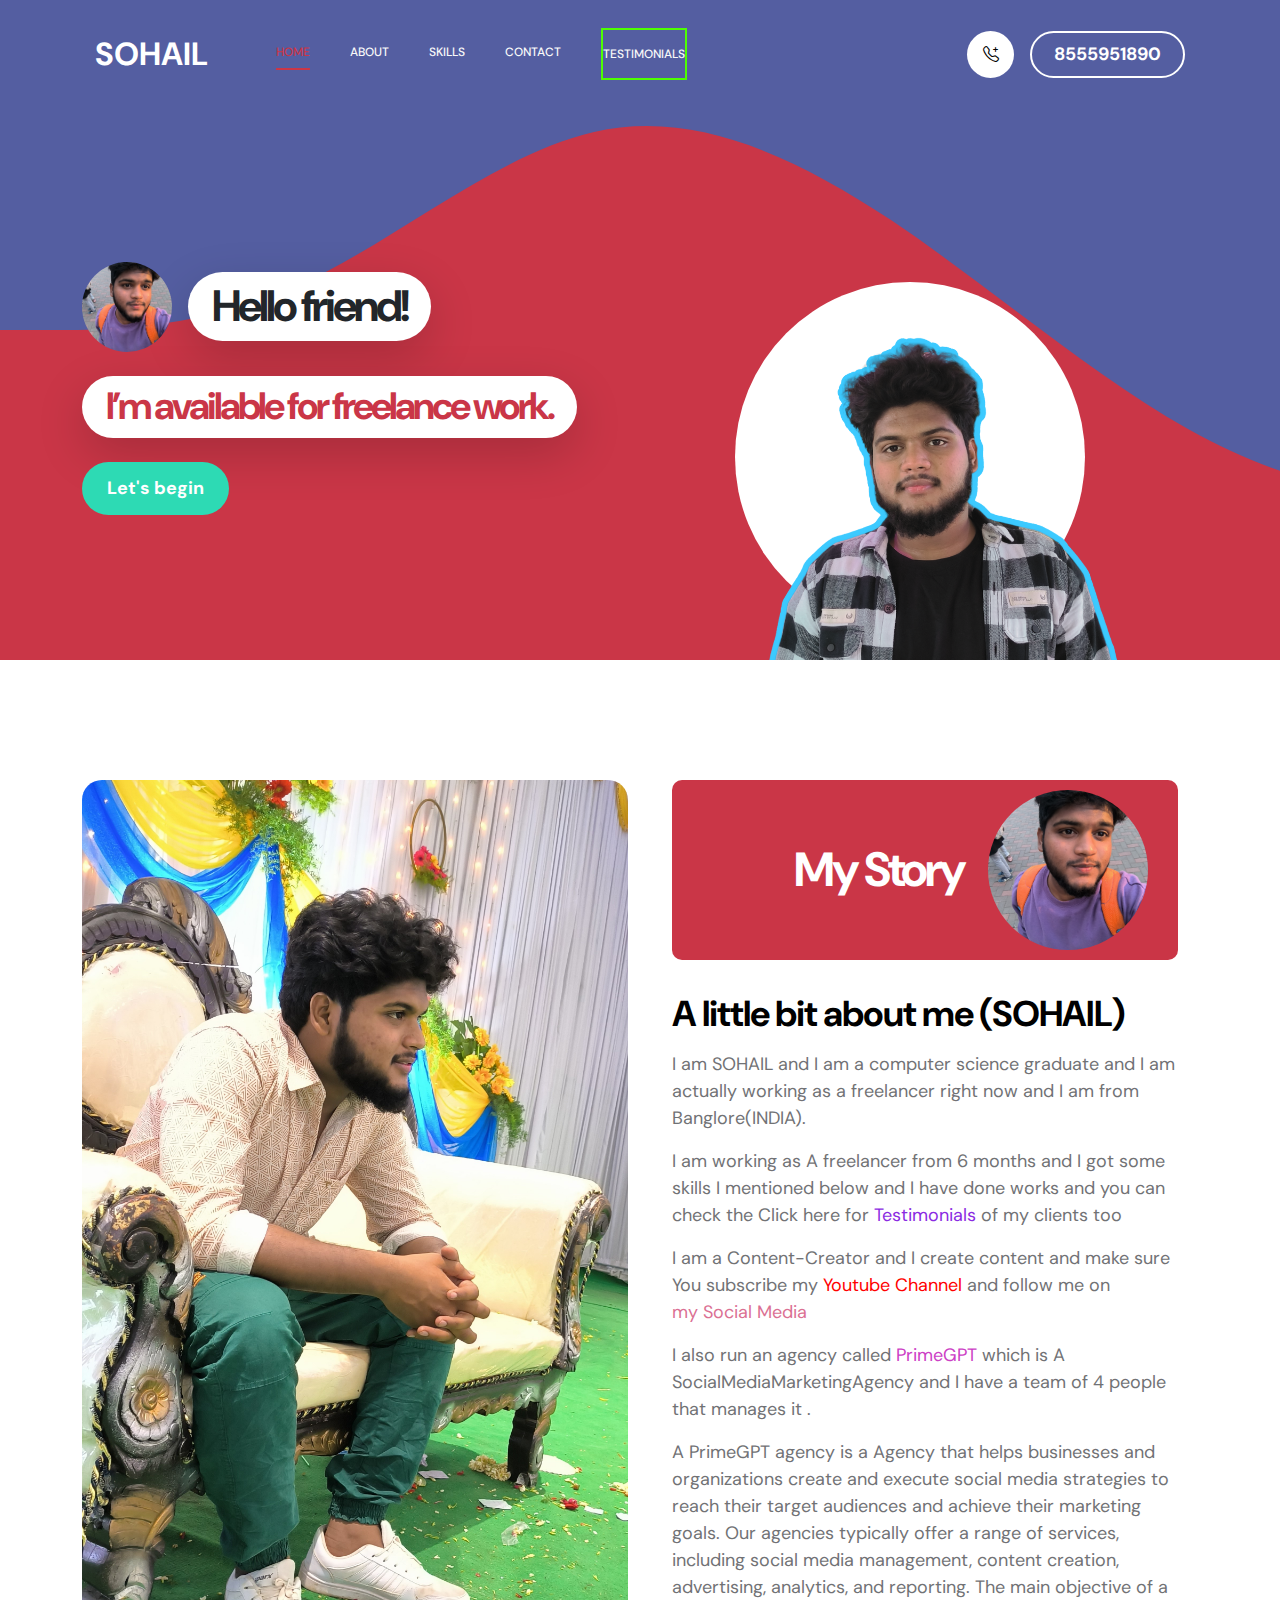
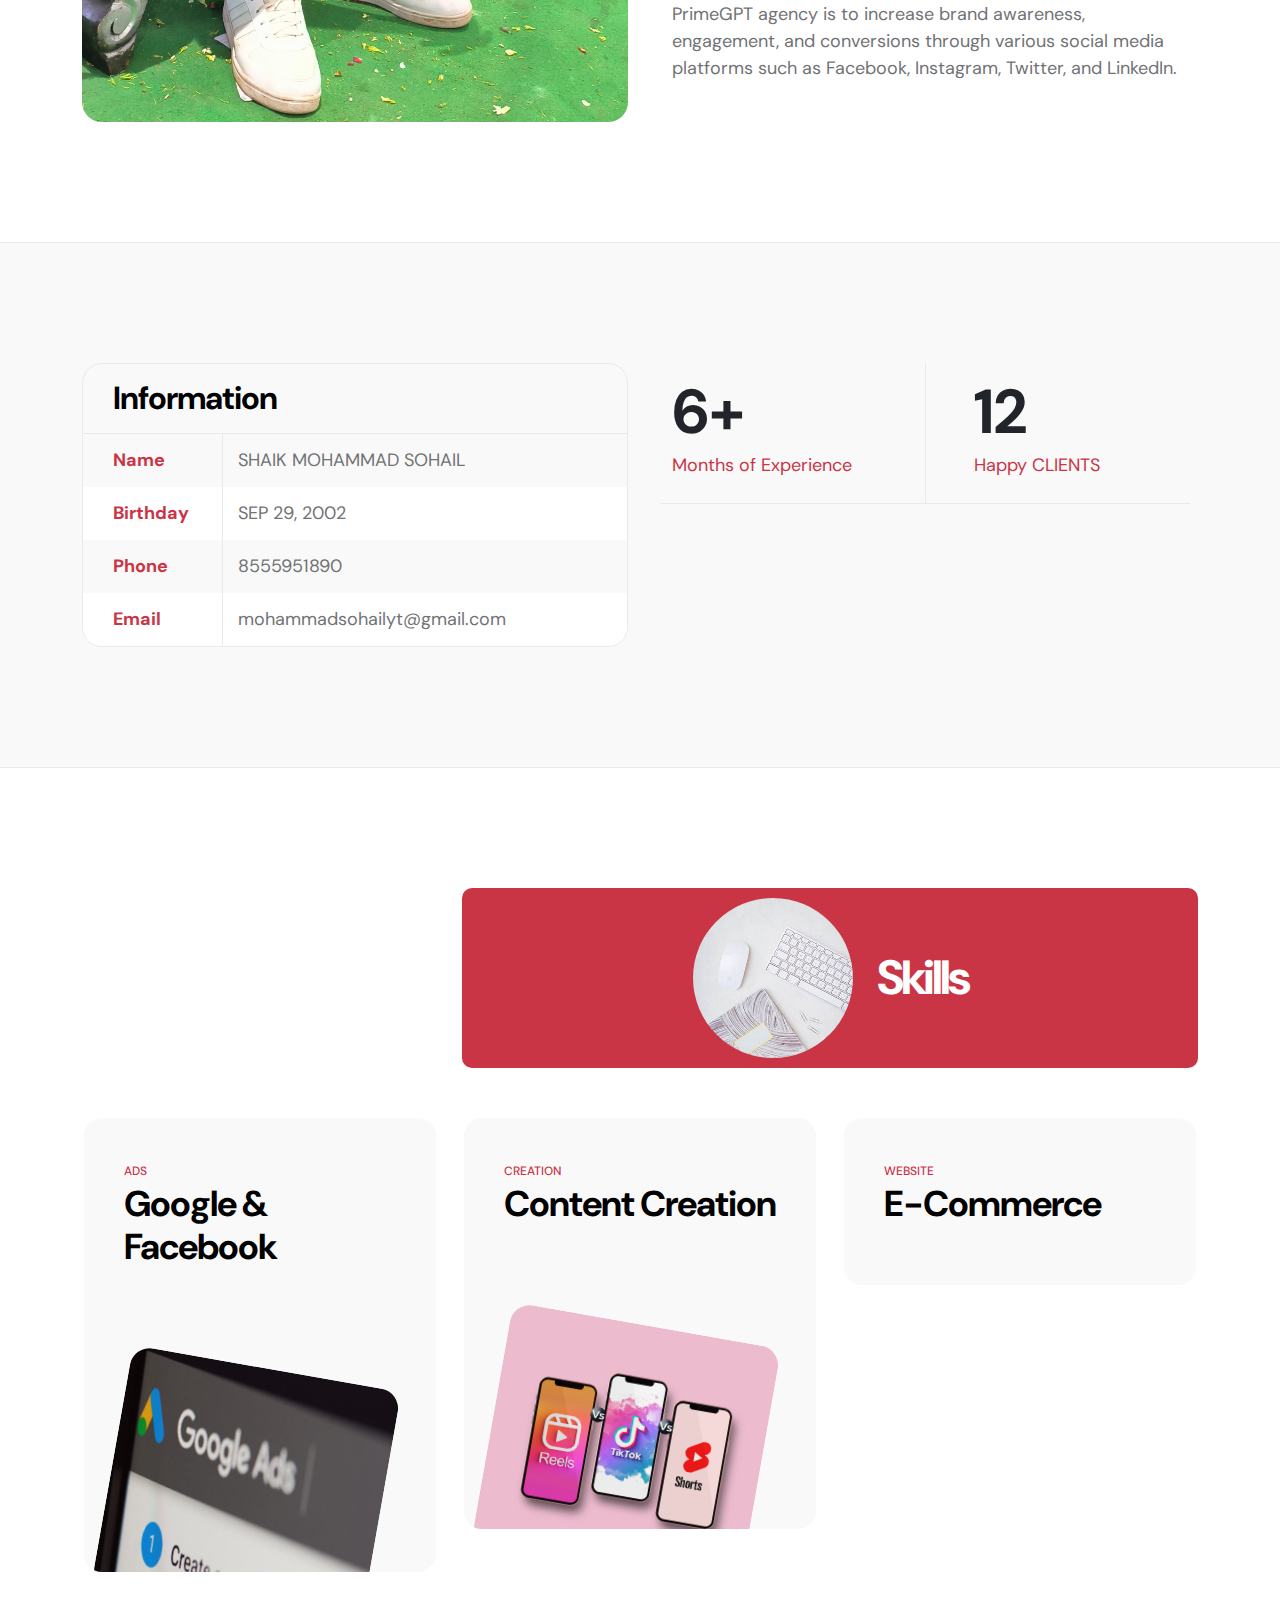
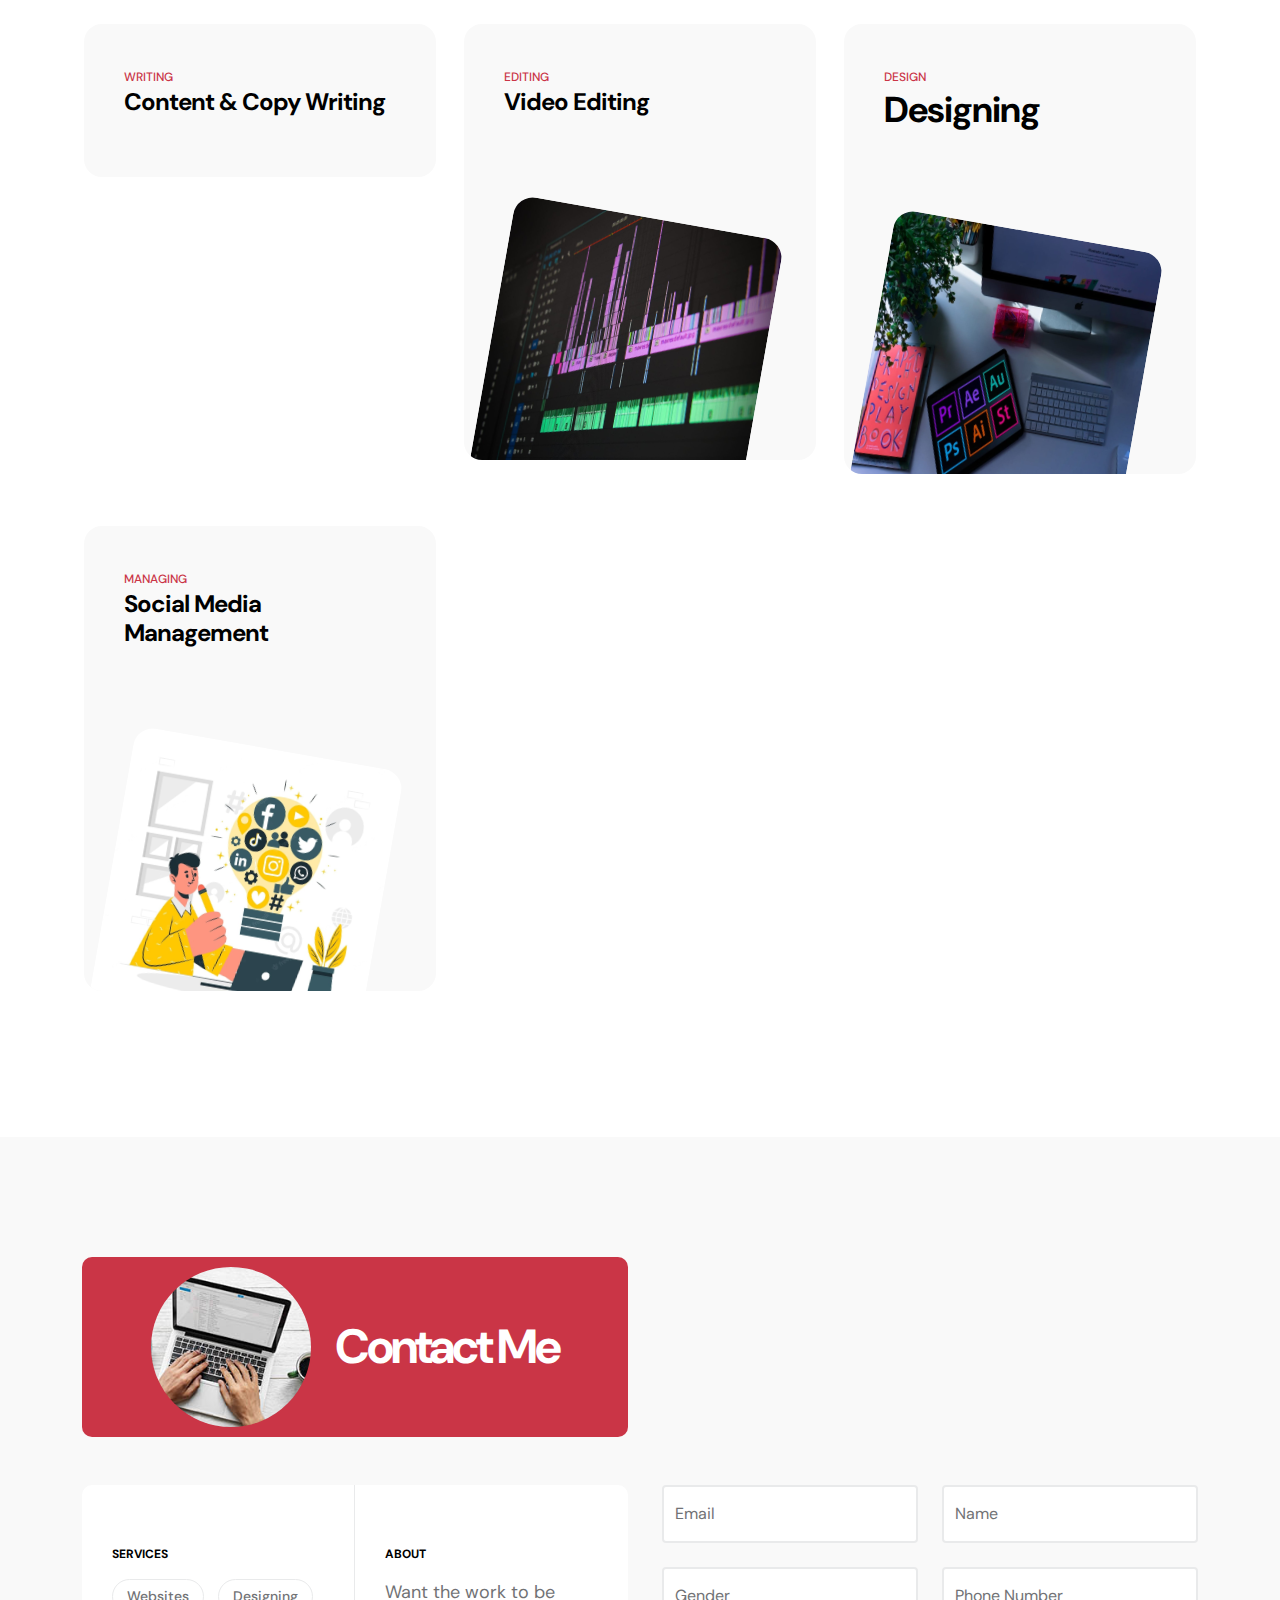
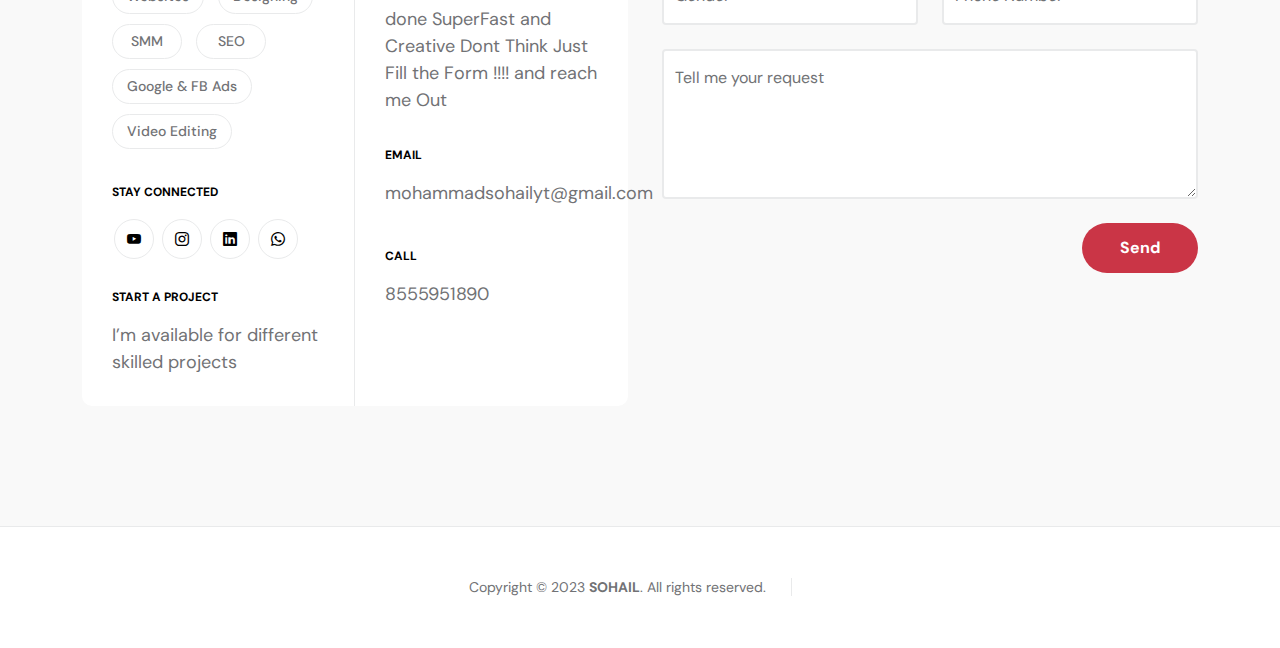
==== commit de46178f: "Update index.html" ====
--- a/index.html
+++ b/index.html
@@ -210,7 +210,7 @@
                                     </div>
 
                                     <div class="col-lg-6 col-6 featured-border-start featured-border-bottom ps-5 py-2">
-                                        <strong class="featured-numbers">11</strong>
+                                        <strong class="featured-numbers">12</strong>
 
                                         <p class="featured-text">Happy CLIENTS</p>
                                     </div>
@@ -704,4 +704,4 @@
         <script src="js/custom.js"></script>
 
     </body>
-</html>+</html>
